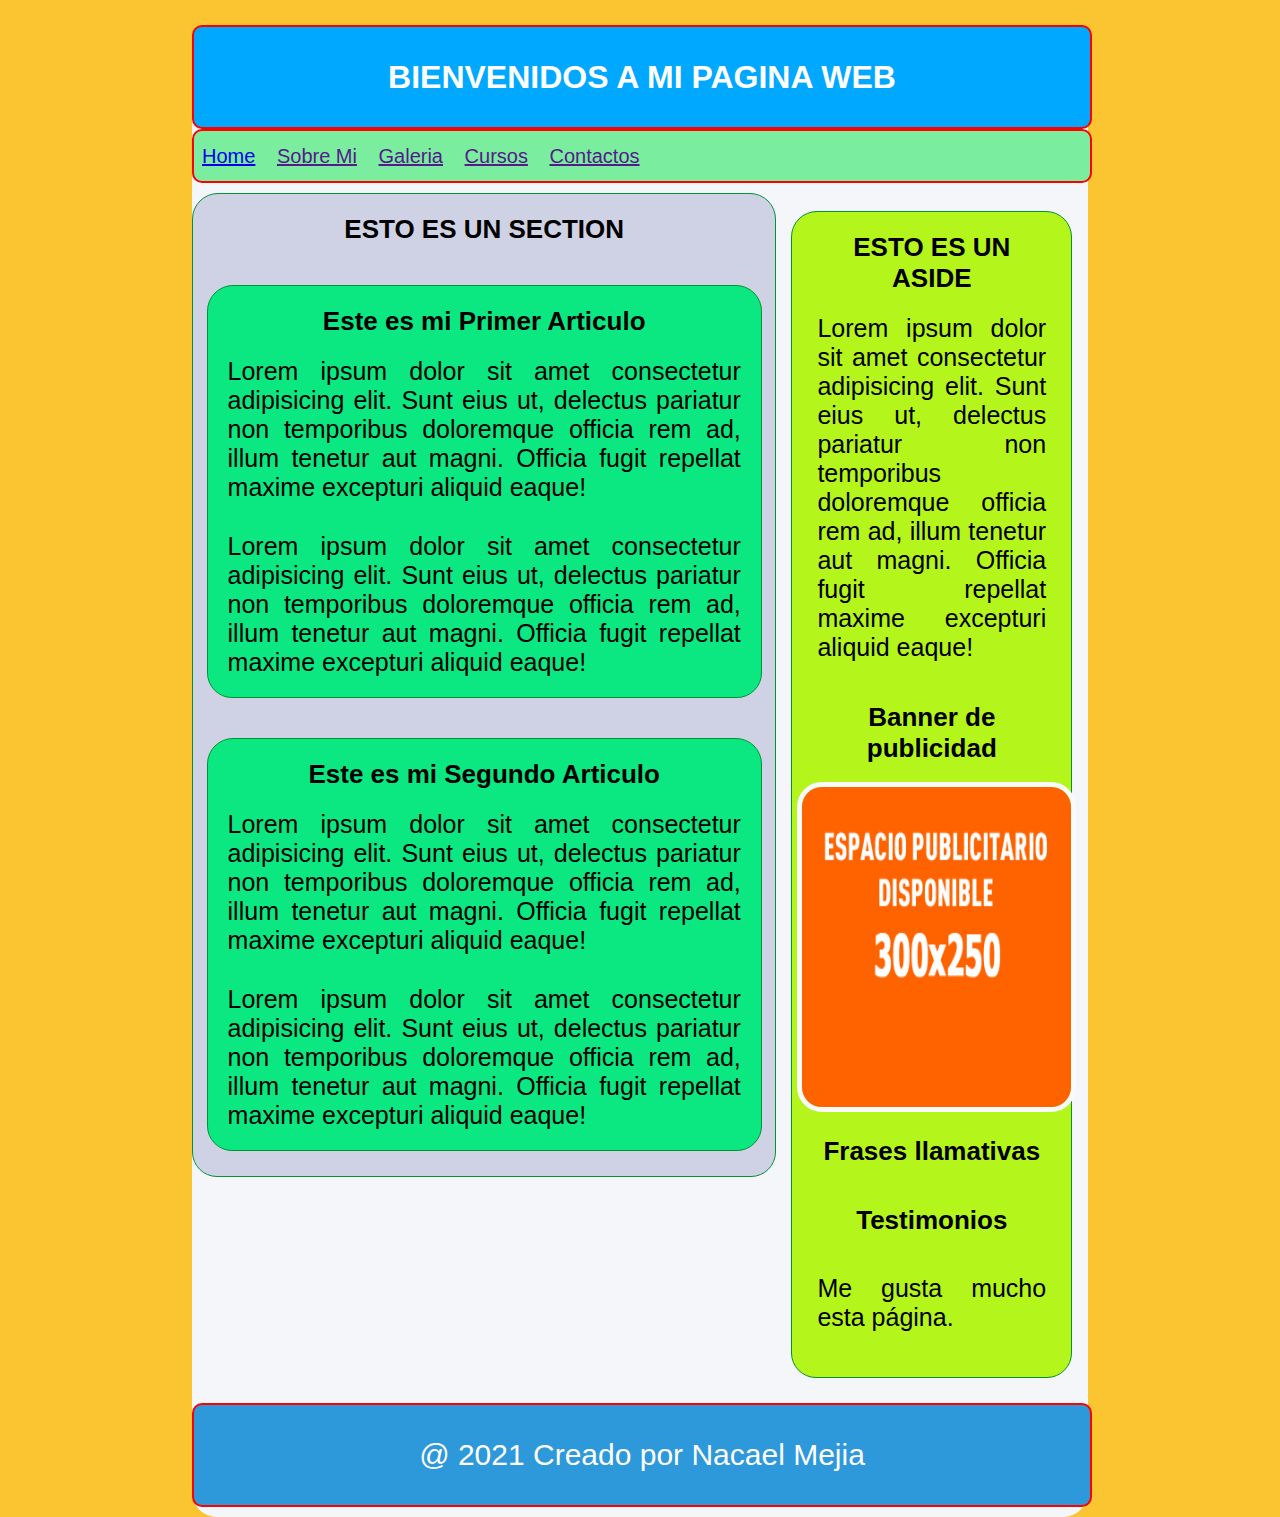
==== index.html @ 2e2ccfef "Mi pagina web" ====
<!DOCTYPE html>
<html lang="en">

<head>
    <link rel="shortcut icon" href="favicon.png" type=" image/x-icon ">
    <meta charset="UTF-8 ">
    <meta http-equiv="X-UA-Compatible " content="IE=edge ">
    <meta name="viewport " content="width=device-width, initial-scale=1.0 ">
    <title>MI WEB</title>
    <link rel="stylesheet" href="style.css">
    <link rel="stylesheet" href="https://cdnjs.cloudflare.com/ajax/libs/font-awesome/4.7.0/css/font-awesome.min.css">

</head>

<body>
    <div class="container">

        <header id="header">
            <h1>BIENVENIDOS A MI PAGINA WEB</h1>
        </header>

        <nav class="topnav">
            <ul>
                <li>
                    <a href="#home" class="active">Home</a>
                </li>
                <li>
                    <a href="">Sobre Mi</a>
                </li>
                <li>
                    <a href="">Galeria</a>
                </li>
                <li>
                    <a href="">Cursos</a>
                </li>
                <li>
                    <a href="">Contactos</a>
                </li>
            </ul>
        </nav>

        <div class="clearfix"> </div>

        <section>

            <h2>ESTO ES UN SECTION</h2>

            <article class="primero">
                <h2>Este es mi Primer Articulo</h2>

                <p class="parrafos">
                    Lorem ipsum dolor sit amet consectetur adipisicing elit. Sunt eius ut, delectus pariatur non temporibus doloremque officia rem ad, illum tenetur aut magni. Officia fugit repellat maxime excepturi aliquid eaque!
                </p>

                <p class="parrafos">
                    Lorem ipsum dolor sit amet consectetur adipisicing elit. Sunt eius ut, delectus pariatur non temporibus doloremque officia rem ad, illum tenetur aut magni. Officia fugit repellat maxime excepturi aliquid eaque!
                </p>


            </article>

            <article class="segundo">

                <h2>Este es mi Segundo Articulo</h2>

                <p class="parrafos">
                    Lorem ipsum dolor sit amet consectetur adipisicing elit. Sunt eius ut, delectus pariatur non temporibus doloremque officia rem ad, illum tenetur aut magni. Officia fugit repellat maxime excepturi aliquid eaque!
                </p>

                <p class="parrafos">
                    Lorem ipsum dolor sit amet consectetur adipisicing elit. Sunt eius ut, delectus pariatur non temporibus doloremque officia rem ad, illum tenetur aut magni. Officia fugit repellat maxime excepturi aliquid eaque!
                </p>


            </article>

        </section>


        <br>

        <aside>

            <h2>ESTO ES UN ASIDE</h2>

            <p>
                Lorem ipsum dolor sit amet consectetur adipisicing elit. Sunt eius ut, delectus pariatur non temporibus doloremque officia rem ad, illum tenetur aut magni. Officia fugit repellat maxime excepturi aliquid eaque!
            </p>

            <h3>Banner de publicidad</h3>
            <br>
            <a href="#">
                <img class="img" src="anuncio.gif" alt="Banner de Publicidad">
            </a>

            <h3>Frases llamativas</h3>
            <br>
            <h3>Testimonios</h3>
            <br>
            <p>Me gusta mucho esta página.</p>


        </aside>

        <div class="clearfix"> </div>

        <footer>
            <p>
                @ 2021 Creado por Nacael Mejia
            </p>
        </footer>


    </div>



</body>

</html>

</html>
---- style.css ----
* {
            margin: 0;
            padding: 0;
        }
        
        body {
            background-color: #fbc531;
            font-family: Arial, Helvetica, sans-serif;
            padding-top: 25px;
        }
        /* 
        .container {
            background-color: #f5f6fa;
            width: 90%;
            height: 90%;
            display: block;
            margin: 0px auto !important;
            padding:0px auto !important;
            border: 2px solid red;
            border-radius: 10px;
        }
 */


        .container {
            width: 70%;
            margin: 0px auto;
            height: 80%;
            border-radius: 25px;
            background-color: #f5f6fa;
            margin: 0px auto !important;
            padding:0px auto !important;
            padding-bottom: 10px;
        }

        header {
     
            margin: 0px auto !important;
            padding:0px auto !important;
            background-color: #00a8ff;
            width:100%;
            height: 100px;
            text-align: center;
            line-height: 100px;
            border-radius: 10px;
            color: white;
            border: 2px solid red;
           
        }

        nav {
            background-color: #7bed9f;
            width: 100%;
            height: 50px;
            color: white;
            font-size: 20px;
            line-height: 50px;
            border: 2px solid red;
            border-radius: 10px;
        }
        
        nav a:hover {
            background-color: white;
            height: 40px;
            color: black;
            line-height: 30px;
            border-radius: 10px;
        }
        nav li {
            list-style: none;
        }
        
        nav li a {
            list-style: none;
        }
        
        li {
            display: inline;
        }
        
        li a {
            display: inline;
            padding: 8px;
            margin-top: 10px;
            padding-top: 20px;
        } 
        
      /*   section {
            display: block;
            float: left;
            background-color: rgb(207, 210, 228);
            width: calc(70% - 10px);
            height: 600px;
            padding: 5px;
            margin: 5px;
            float: left;
           

        }
     
     
        article {
            display: block;
            margin: auto;
            background-color: #0be881;
            width: 98%;
            height: 46%;
            padding: 5px;
            margin: 5px;
            border: 2px solid red;
            border-radius: 10px;
            float: left;
            
        } 
        .clearfix{
            float: none;
            clear: both;
        }

        aside {
            display: inline;
            width: calc(30% - 10px);
            height: 100%;
            color: white;
            padding: 5px;
            margin: 5px;
            background-color: #b4f51c;
            border: 2px solid red;
            border-radius: 10px;
            float: left;
            
        } 
 */
         
    section {
        margin: 0 auto;
        margin-top: 10px;
        padding-bottom: 25px;
        width: 65%;
        height: 100%;
        background-color: rgb(207, 210, 228);
        border-radius: 25px;
        border-top-left-radius: 26px;
        border-top-right-radius: 26px;
        border: 1px solid #009432;
        float: left;
    }
    
    article {
        margin: auto;
        margin-top: 40px;
        width: 95%;
        height: 100%;
        background-color: #0be881;
        border-radius: 25px;
        border-top-left-radius: 26px;
        border-top-right-radius: 26px;
        border: 1px solid #009432;
    }
    
    .clearfix {
        clear: both;
    }
    /* Octava Regla para el Aside */
    
    aside {
        margin: 15px;
        padding-left: 5px;
        padding-right: 5px;
        padding-bottom: 25px;
        margin-top: 10px;
        width: 30%;
        height: 100%;
        background-color: #b4f51c;
        border-radius: 25px;
        border-top-left-radius: 26px;
        border-top-right-radius: 26px;
        border: 1px solid #009432;
        float: left;
    }
    
    img {
        max-width: 100%;
        height: 320px;
        border-radius: 25px;
        border: 5px solid #fafafa;
        margin: 0px auto !important;
        padding:0px auto !important;
    }
        .clearfix{
            float: none;
            clear: both;
        }

     footer {
            background-color: #2d98da;
            width: 100%;
            height: 100px;
            color: white; 
            font-size: 50px;
            text-align: center;
            line-height: 50px;
            border: 2px solid red;
            border-radius: 10px;
            margin-top: 10px;
           
    }
    footer p{
        color: white; 
        font-size: 30px;
        text-align: center;
        line-height: 50px;
      
}
  
        article p {
            color: black;
            font-size: 25px;
            text-align: justify;
            margin: 10px;
            padding: 10px;
        }

        aside p  {
            color: black;
            font-size: 25px;
            text-align: justify;
            margin: 10px;
            padding: 10px;
        }

 
        p {
            font-size: 18px;
            margin-top: 25px;
            text-align: justify;
            margin-left: 25px;
            margin-right: 25px;
        }
        
        h2 {
            font-size: 26px;
            text-align: center;
            margin-left: 25px;
            margin-right: 25px;
            padding-top: 20px;
        }
        h3 {
            font-size: 26px;
            text-align: center;
            margin-left: 25px;
            margin-right: 25px;
            padding-top: 20px;
        }

     
    @media only screen and (max-width: 414px) and (min-width: 896px) {
        .container {
            width: 98%;
            margin: 0px auto;
            height: 100%;
            border-radius: 25px;
            border: 1px solid #009432;
            padding-left: 5px;
            padding-right: 5px;
        }
        header {
            text-align: center;
            font-size: 20px;
       
           
        }
        section {
            margin: auto;
            margin-top: 10px;
            width: 98%;
            height: 100%;
            background-color: #00a8ff;
            margin-bottom: 25px;
        }
        .clearfix {
            clear: both;
        }
        /* Septima Regla para el Article */
        article {
            margin: auto;
            margin-top: 10px;
            width: 98%;
            height: 100%;
            background-color: #dcdde1;
        }
        .clearfix {
            clear: both;
        }
        /* Octava Regla para el Aside */
        aside {
            float: right;
            margin: auto;
            padding-left: 5px;
            padding-right: 5px;
            margin-bottom: 20px;
            width: 98%;
            height: 100%;
            background-color: #2ed573;
        }
    }
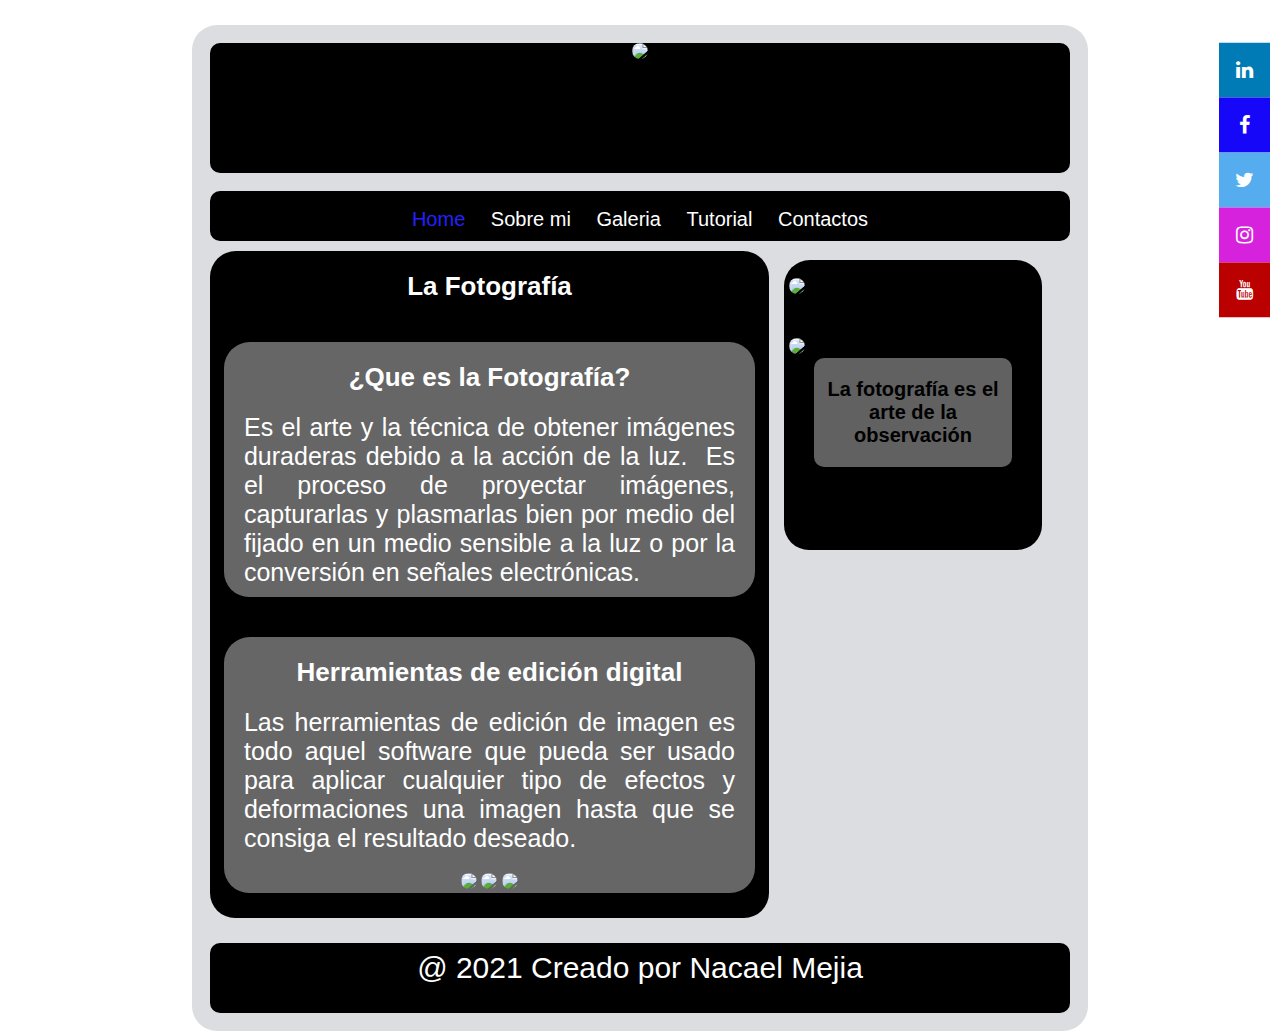
==== commit 45e9df0e: "Add files via upload" ====
--- a/index.html
+++ b/index.html
@@ -1,122 +1,145 @@
-<!DOCTYPE html>
-<html lang="en">
-
-<head>
-    <link rel="shortcut icon" href="favicon.png" type=" image/x-icon ">
-    <meta charset="UTF-8 ">
-    <meta http-equiv="X-UA-Compatible " content="IE=edge ">
-    <meta name="viewport " content="width=device-width, initial-scale=1.0 ">
-    <title>MI WEB</title>
-    <link rel="stylesheet" href="style.css">
-    <link rel="stylesheet" href="https://cdnjs.cloudflare.com/ajax/libs/font-awesome/4.7.0/css/font-awesome.min.css">
-
-</head>
-
-<body>
-    <div class="container">
-
-        <header id="header">
-            <h1>BIENVENIDOS A MI PAGINA WEB</h1>
-        </header>
-
-        <nav class="topnav">
-            <ul>
-                <li>
-                    <a href="#home" class="active">Home</a>
-                </li>
-                <li>
-                    <a href="">Sobre Mi</a>
-                </li>
-                <li>
-                    <a href="">Galeria</a>
-                </li>
-                <li>
-                    <a href="">Cursos</a>
-                </li>
-                <li>
-                    <a href="">Contactos</a>
-                </li>
-            </ul>
-        </nav>
-
-        <div class="clearfix"> </div>
-
-        <section>
-
-            <h2>ESTO ES UN SECTION</h2>
-
-            <article class="primero">
-                <h2>Este es mi Primer Articulo</h2>
-
-                <p class="parrafos">
-                    Lorem ipsum dolor sit amet consectetur adipisicing elit. Sunt eius ut, delectus pariatur non temporibus doloremque officia rem ad, illum tenetur aut magni. Officia fugit repellat maxime excepturi aliquid eaque!
-                </p>
-
-                <p class="parrafos">
-                    Lorem ipsum dolor sit amet consectetur adipisicing elit. Sunt eius ut, delectus pariatur non temporibus doloremque officia rem ad, illum tenetur aut magni. Officia fugit repellat maxime excepturi aliquid eaque!
-                </p>
-
-
-            </article>
-
-            <article class="segundo">
-
-                <h2>Este es mi Segundo Articulo</h2>
-
-                <p class="parrafos">
-                    Lorem ipsum dolor sit amet consectetur adipisicing elit. Sunt eius ut, delectus pariatur non temporibus doloremque officia rem ad, illum tenetur aut magni. Officia fugit repellat maxime excepturi aliquid eaque!
-                </p>
-
-                <p class="parrafos">
-                    Lorem ipsum dolor sit amet consectetur adipisicing elit. Sunt eius ut, delectus pariatur non temporibus doloremque officia rem ad, illum tenetur aut magni. Officia fugit repellat maxime excepturi aliquid eaque!
-                </p>
-
-
-            </article>
-
-        </section>
-
-
-        <br>
-
-        <aside>
-
-            <h2>ESTO ES UN ASIDE</h2>
-
-            <p>
-                Lorem ipsum dolor sit amet consectetur adipisicing elit. Sunt eius ut, delectus pariatur non temporibus doloremque officia rem ad, illum tenetur aut magni. Officia fugit repellat maxime excepturi aliquid eaque!
-            </p>
-
-            <h3>Banner de publicidad</h3>
-            <br>
-            <a href="#">
-                <img class="img" src="anuncio.gif" alt="Banner de Publicidad">
-            </a>
-
-            <h3>Frases llamativas</h3>
-            <br>
-            <h3>Testimonios</h3>
-            <br>
-            <p>Me gusta mucho esta página.</p>
-
-
-        </aside>
-
-        <div class="clearfix"> </div>
-
-        <footer>
-            <p>
-                @ 2021 Creado por Nacael Mejia
-            </p>
-        </footer>
-
-
-    </div>
-
-
-
-</body>
-
-</html>
-
+<!DOCTYPE html>
+<html lang="en">
+
+<head>
+
+    <link rel="shortcut icon" href="img/favicon.png" type=" image/x-icon ">
+    <meta charset="UTF-8 ">
+    <meta http-equiv="X-UA-Compatible " content="IE=edge ">
+    <meta name="viewport " content="width=device-width, initial-scale=1.0 ">
+    <title>Incio</title>
+    <link rel="stylesheet" href="style.css">
+    <link rel="stylesheet" href="https://cdnjs.cloudflare.com/ajax/libs/font-awesome/4.7.0/css/font-awesome.min.css">
+
+
+</head>
+
+
+<body background=img/fondo.png>
+
+    <div class="container">
+
+        <header id="header">
+            <img src="IMG/LOG.png" width="520px">
+
+        </header>
+        <br>
+        <nav class="topnav">
+            <ul>
+
+
+                <li>
+
+                    <a href="#home" class="active">Home</a>
+
+
+
+                </li>
+
+
+                <li>
+                    <a href="Sobremi.html">Sobre mi</a>
+                </li>
+
+                <li>
+                    <a href="Galeria.html">Galeria</a>
+                </li>
+
+                <li>
+                    <a href="Tutorial.html">Tutorial</a>
+                </li>
+
+                <li>
+                    <a href="contactos.html">Contactos</a>
+                </li>
+            </ul>
+        </nav>
+
+        <div class="clearfix"> </div>
+
+        <section>
+
+            <h2>La Fotografía</h2>
+
+            <article class="primero">
+
+                <h2>¿Que es la Fotografía?</h2>
+
+                <p class="parrafos">
+                    Es el arte y la técnica de obtener imágenes duraderas debido a la acción de la luz. ​ Es el proceso de proyectar imágenes, capturarlas y plasmarlas bien por medio del fijado en un medio sensible a la luz o por la conversión en señales electrónicas.
+                </p>
+
+
+
+
+            </article>
+
+            <article class="segundo">
+
+                <h2>Herramientas de edición digital</h2>
+                <p>
+                    Las herramientas de edición de imagen es todo aquel software que pueda ser usado para aplicar cualquier tipo de efectos y deformaciones una imagen hasta que se consiga el resultado deseado.</p>
+                <a href="https://es.wikipedia.org/wiki/Adobe_Lightroom">
+                    <img src="IMG/Lightroom.png"></a>
+                <a href="https://es.wikipedia.org/wiki/Adobe_InDesign"><img src="IMG/InDesign.jpg"></a>
+                <a href="https://es.wikipedia.org/wiki/Adobe_Photoshop"><img src="IMG/Photoshop.png"></a>
+
+            </article>
+
+
+
+        </section>
+
+
+        <br>
+
+        <aside>
+
+
+            <br>
+            <img src="IMG/camara.gif">
+
+            <p>
+
+            </p>
+
+            <img src="img/unnamed.gif">
+
+
+            <br>
+            <a href="" target="_blank">
+
+            </a>
+
+            <h3>La fotografía es el arte de la observación</h3>
+            <br>
+
+            <p class="frase"></p>
+
+            <div class="icon-bar">
+                <a href="#" class="linkedin"><i class="fa fa-linkedin"></i></a>
+                <a href="#" class="facebook"><i class="fa fa-facebook"></i></a>
+                <a href="#" class="twitter"><i class="fa fa-twitter"></i></a>
+                <a href="#" class="instagram"><i class="fa fa-instagram"></i></a>
+                <a href="#" class="youtube"><i class="fa fa-youtube"></i></a>
+            </div>
+        </aside>
+
+        <div class="clearfix"> </div>
+
+        <footer>
+            <p>
+                @ 2021 Creado por Nacael Mejia </a>
+            </p>
+        </footer>
+
+
+    </div>
+
+
+
+</body>
+
+</html>
+
 </html>--- a/style.css
+++ b/style.css
@@ -1,308 +1,847 @@
-        * {
-            margin: 0;
-            padding: 0;
-        }
-        
-        body {
-            background-color: #fbc531;
-            font-family: Arial, Helvetica, sans-serif;
-            padding-top: 25px;
-        }
-        /* 
-        .container {
-            background-color: #f5f6fa;
-            width: 90%;
-            height: 90%;
-            display: block;
-            margin: 0px auto !important;
-            padding:0px auto !important;
-            border: 2px solid red;
-            border-radius: 10px;
-        }
- */
-
-
-        .container {
-            width: 70%;
-            margin: 0px auto;
-            height: 80%;
-            border-radius: 25px;
-            background-color: #f5f6fa;
-            margin: 0px auto !important;
-            padding:0px auto !important;
-            padding-bottom: 10px;
-        }
-
-        header {
-     
-            margin: 0px auto !important;
-            padding:0px auto !important;
-            background-color: #00a8ff;
-            width:100%;
-            height: 100px;
-            text-align: center;
-            line-height: 100px;
-            border-radius: 10px;
-            color: white;
-            border: 2px solid red;
-           
-        }
-
-        nav {
-            background-color: #7bed9f;
-            width: 100%;
-            height: 50px;
-            color: white;
-            font-size: 20px;
-            line-height: 50px;
-            border: 2px solid red;
-            border-radius: 10px;
-        }
-        
-        nav a:hover {
-            background-color: white;
-            height: 40px;
-            color: black;
-            line-height: 30px;
-            border-radius: 10px;
-        }
-        nav li {
-            list-style: none;
-        }
-        
-        nav li a {
-            list-style: none;
-        }
-        
-        li {
-            display: inline;
-        }
-        
-        li a {
-            display: inline;
-            padding: 8px;
-            margin-top: 10px;
-            padding-top: 20px;
-        } 
-        
-      /*   section {
-            display: block;
-            float: left;
-            background-color: rgb(207, 210, 228);
-            width: calc(70% - 10px);
-            height: 600px;
-            padding: 5px;
-            margin: 5px;
-            float: left;
-           
-
-        }
-     
-     
-        article {
-            display: block;
-            margin: auto;
-            background-color: #0be881;
-            width: 98%;
-            height: 46%;
-            padding: 5px;
-            margin: 5px;
-            border: 2px solid red;
-            border-radius: 10px;
-            float: left;
-            
-        } 
-        .clearfix{
-            float: none;
-            clear: both;
-        }
-
-        aside {
-            display: inline;
-            width: calc(30% - 10px);
-            height: 100%;
-            color: white;
-            padding: 5px;
-            margin: 5px;
-            background-color: #b4f51c;
-            border: 2px solid red;
-            border-radius: 10px;
-            float: left;
-            
-        } 
- */
-         
-    section {
-        margin: 0 auto;
-        margin-top: 10px;
-        padding-bottom: 25px;
-        width: 65%;
-        height: 100%;
-        background-color: rgb(207, 210, 228);
-        border-radius: 25px;
-        border-top-left-radius: 26px;
-        border-top-right-radius: 26px;
-        border: 1px solid #009432;
-        float: left;
-    }
-    
-    article {
-        margin: auto;
-        margin-top: 40px;
-        width: 95%;
-        height: 100%;
-        background-color: #0be881;
-        border-radius: 25px;
-        border-top-left-radius: 26px;
-        border-top-right-radius: 26px;
-        border: 1px solid #009432;
-    }
-    
-    .clearfix {
-        clear: both;
-    }
-    /* Octava Regla para el Aside */
-    
-    aside {
-        margin: 15px;
-        padding-left: 5px;
-        padding-right: 5px;
-        padding-bottom: 25px;
-        margin-top: 10px;
-        width: 30%;
-        height: 100%;
-        background-color: #b4f51c;
-        border-radius: 25px;
-        border-top-left-radius: 26px;
-        border-top-right-radius: 26px;
-        border: 1px solid #009432;
-        float: left;
-    }
-    
-    img {
-        max-width: 100%;
-        height: 320px;
-        border-radius: 25px;
-        border: 5px solid #fafafa;
-        margin: 0px auto !important;
-        padding:0px auto !important;
-    }
-        .clearfix{
-            float: none;
-            clear: both;
-        }
-
-     footer {
-            background-color: #2d98da;
-            width: 100%;
-            height: 100px;
-            color: white; 
-            font-size: 50px;
-            text-align: center;
-            line-height: 50px;
-            border: 2px solid red;
-            border-radius: 10px;
-            margin-top: 10px;
-           
-    }
-    footer p{
-        color: white; 
-        font-size: 30px;
-        text-align: center;
-        line-height: 50px;
-      
-}
-  
-        article p {
-            color: black;
-            font-size: 25px;
-            text-align: justify;
-            margin: 10px;
-            padding: 10px;
-        }
-
-        aside p  {
-            color: black;
-            font-size: 25px;
-            text-align: justify;
-            margin: 10px;
-            padding: 10px;
-        }
-
- 
-        p {
-            font-size: 18px;
-            margin-top: 25px;
-            text-align: justify;
-            margin-left: 25px;
-            margin-right: 25px;
-        }
-        
-        h2 {
-            font-size: 26px;
-            text-align: center;
-            margin-left: 25px;
-            margin-right: 25px;
-            padding-top: 20px;
-        }
-        h3 {
-            font-size: 26px;
-            text-align: center;
-            margin-left: 25px;
-            margin-right: 25px;
-            padding-top: 20px;
-        }
-
-     
-    @media only screen and (max-width: 414px) and (min-width: 896px) {
-        .container {
-            width: 98%;
-            margin: 0px auto;
-            height: 100%;
-            border-radius: 25px;
-            border: 1px solid #009432;
-            padding-left: 5px;
-            padding-right: 5px;
-        }
-        header {
-            text-align: center;
-            font-size: 20px;
-       
-           
-        }
-        section {
-            margin: auto;
-            margin-top: 10px;
-            width: 98%;
-            height: 100%;
-            background-color: #00a8ff;
-            margin-bottom: 25px;
-        }
-        .clearfix {
-            clear: both;
-        }
-        /* Septima Regla para el Article */
-        article {
-            margin: auto;
-            margin-top: 10px;
-            width: 98%;
-            height: 100%;
-            background-color: #dcdde1;
-        }
-        .clearfix {
-            clear: both;
-        }
-        /* Octava Regla para el Aside */
-        aside {
-            float: right;
-            margin: auto;
-            padding-left: 5px;
-            padding-right: 5px;
-            margin-bottom: 20px;
-            width: 98%;
-            height: 100%;
-            background-color: #2ed573;
-        }
-    }
-    
-    +        * {
+            margin: 0;
+            padding: 0;
+        }
+        
+        body {
+            font-family: Arial, Helvetica, sans-serif;
+            padding-top: 25px;
+        }
+        
+        .container {
+            width: 70%;
+            margin: 0px auto;
+            height: 80%;
+            border-radius: 25px;
+            background-color: #c2a6a6;
+            margin: 0px auto !important;
+            padding: 0px auto !important;
+            padding-bottom: 5px;
+        }
+        
+        header {
+            margin: 0px auto !important;
+            padding: 0px auto !important;
+            background-color: #000000;
+            width: 100%;
+            height: 130px;
+            text-align: center;
+            border-radius: 10px;
+        }
+        
+        nav {
+            background-color: #000000;
+            width: 100%;
+            height: 50px;
+            color: white;
+            font-size: 20px;
+            line-height: 50px;
+            border-radius: 10px;
+            list-style: none;
+            text-align: center;
+            padding-top: 3px;
+        }
+        
+        nav a:hover {
+            background-color: rgb(0, 0, 0);
+            height: 10px;
+            color: rgb(185, 185, 185);
+            line-height: 30px;
+            border-radius: 10px;
+        }
+        
+        .active {
+            color: rgb(36, 32, 255);
+        }
+        
+        li a {
+            color: rgb(255, 255, 255);
+            list-style: none;
+            text-decoration: none;
+        }
+        
+        li {
+            display: inline;
+        }
+        
+        li a {
+            display: inline;
+            padding: 10px;
+        }
+        
+        .Seccion_sobremi {
+            margin: 0 auto;
+            margin-top: 10px;
+            padding-bottom: 25px;
+            width: 65%;
+            height: 100%;
+            background-color: rgb(0, 0, 0);
+            border-radius: 25px;
+            border-top-left-radius: 26px;
+            border-top-right-radius: 26px;
+            float: left;
+        }
+        
+        article {
+            margin: auto;
+            margin-top: 40px;
+            width: 95%;
+            height: 100%;
+            border-radius: 25px;
+            border-top-left-radius: 26px;
+            border-top-right-radius: 26px;
+            text-align: center;
+        }
+        
+        article img {
+            width: 30%;
+        }
+        
+        section {
+            margin: 0 auto;
+            margin-top: 10px;
+            padding-bottom: 25px;
+            width: 65%;
+            height: 100%;
+            background-color: rgb(0, 0, 0);
+            border-radius: 25px;
+            border-top-left-radius: 26px;
+            border-top-right-radius: 26px;
+            float: left;
+        }
+        
+        section h2 {
+            color: rgb(255, 255, 255);
+        }
+        
+        section p {
+            color: rgb(255, 255, 255);
+        }
+        
+        article {
+            margin: auto;
+            margin-top: 40px;
+            width: 95%;
+            height: 100%;
+            background-color: #000000;
+            border-radius: 25px;
+            border-top-left-radius: 26px;
+            border-top-right-radius: 26px;
+        }
+        
+        .clearfix {
+            clear: both;
+        }
+        /* Octava Regla para el Aside */
+        
+        aside {
+            margin: 15px;
+            padding-left: 5px;
+            padding-right: 5px;
+            padding-bottom: 25px;
+            margin-top: 1px;
+            width: 30%;
+            height: 100%;
+            background-color: #000000;
+            border-radius: 25px;
+            border-top-left-radius: 26px;
+            border-top-right-radius: 26px;
+            float: left;
+        }
+        
+        aside img {
+            width: 98%;
+            height: auto;
+        }
+        
+        img {
+            height: auto;
+            border-radius: 25px;
+            margin: 0px auto !important;
+            padding: 0px auto !important;
+        }
+        
+        .clearfix {
+            float: none;
+            clear: both;
+        }
+        
+        footer {
+            background-color: #000000;
+            width: 100%;
+            height: 70px;
+            color: white;
+            font-size: 50px;
+            text-align: center;
+            line-height: 5px;
+            border-radius: 10px;
+            margin-top: 10px;
+        }
+        
+        footer p {
+            color: white;
+            font-size: 30px;
+            text-align: center;
+            line-height: 50px;
+        }
+        
+        article p {
+            color: rgb(255, 255, 255);
+            font-size: 25px;
+            text-align: justify;
+            margin: 10px;
+            padding: 10px;
+        }
+        
+        aside p {
+            color: rgb(255, 255, 255);
+            font-size: 25px;
+            text-align: justify;
+            margin: 10px;
+            padding: 10px;
+        }
+        
+        .Seccion_sobremi table {
+            margin-top: 10px;
+            margin: 50px;
+        }
+        
+        .Seccion_sobremi p {
+            margin-top: 0;
+        }
+        
+        .social i {
+            text-align: center;
+            width: 111px;
+        }
+        
+        .video {
+            text-align: center;
+        }
+        
+        aside h2 {
+            color: rgb(0, 0, 0);
+        }
+        
+        aside h3 {
+            color: rgb(0, 0, 0);
+        }
+        
+        p {
+            font-size: 18px;
+            margin-top: 25px;
+            text-align: justify;
+            margin-left: 25px;
+            margin-right: 25px;
+            color: beige;
+        }
+        
+        .nombre {
+            font-size: 48px;
+            margin-top: 25px;
+            text-align: center;
+            margin-left: 25px;
+            margin-right: 25px;
+        }
+        
+        h2 {
+            font-size: 26px;
+            text-align: center;
+            margin-left: 25px;
+            margin-right: 25px;
+            padding-top: 20px;
+        }
+        
+        h3 {
+            font-size: 20px;
+            text-align: center;
+            margin-left: 25px;
+            margin-right: 25px;
+            padding-top: 20px;
+            padding-bottom: 20px;
+            background-color: #616161;
+            border-radius: 10px;
+        }
+        
+        .frase {
+            text-shadow: 2px 2px 5px green;
+            font-size: 25px;
+            text-align: center;
+        }
+        /*         .icon-bar{
+            width: 90%;
+            height: auto;
+            font-size: 50px;
+            margin: auto;
+            display: inline;
+            text-align: justify;
+        }
+      */
+        /* Fixed/sticky icon bar (vertically aligned 50% from the top of the screen) */
+        
+        .icon-bar {
+            position: fixed;
+            top: 20%;
+            margin-left: 430px;
+            -webkit-transform: translateY(-50%);
+            -ms-transform: translateY(-50%);
+            transform: translateY(-50%);
+        }
+        /* Style the icon bar links */
+        
+        .icon-bar a {
+            display: block;
+            text-align: center;
+            padding: 16px;
+            transition: all 0.3s ease;
+            color: white;
+            font-size: 20px;
+        }
+        /* Style the social media icons with color, if you want */
+        
+        .icon-bar a:hover {
+            background-color: #000;
+        }
+        
+        .facebook {
+            background: #1707f8;
+            color: white;
+        }
+        
+        .twitter {
+            background: #55ACEE;
+            color: white;
+        }
+        
+        .instagram {
+            background: #d722dd;
+            color: white;
+        }
+        
+        .linkedin {
+            background: #007bb5;
+            color: white;
+        }
+        
+        .youtube {
+            background: #bb0000;
+            color: white;
+        }
+        
+        .Seccion_sobremi {
+            margin: 0 auto;
+            margin-top: 10px;
+            padding-bottom: 25px;
+            width: 99%;
+            height: 100%;
+            background-color: rgb(0, 0, 0);
+            border-radius: 25px;
+            border-top-left-radius: 26px;
+            border-top-right-radius: 26px;
+            float: left;
+        }
+        
+        article {
+            margin: auto;
+            margin-top: 40px;
+            width: 95%;
+            height: 100%;
+            background-color: #666666;
+            border-radius: 25px;
+            border-top-left-radius: 26px;
+            border-top-right-radius: 26px;
+        }
+        
+        .foto {
+            display: block;
+            margin: auto;
+            width: 250px;
+            height: 200px;
+            border-radius: 120%;
+            border-image-slice: 5;
+            margin-right: 3px;
+            border: 1px dashed blue;
+        }
+        
+        .Habilidades {
+            background-color: #fbc531;
+            font-size: 25px;
+            font-family: Arial, Helvetica, sans-serif;
+            font-weight: 700;
+            text-align: center;
+            color: #192a56;
+            border-radius: 100%;
+            border-image-slice: 5;
+        }
+        
+        .certificados {
+            font-size: 23px;
+            font-family: Arial, Helvetica, sans-serif;
+            font-weight: 700;
+            text-align: center;
+            color: #192a56;
+            border-image-slice: 5;
+        }
+        /* SECCION DE PORTAFOLIO */
+        /* Center website */
+        
+        .main {
+            width: 100%;
+            margin: auto;
+        }
+        
+        * {
+            box-sizing: border-box;
+        }
+        
+        body {
+            margin: 0;
+            font-family: Arial;
+        }
+        
+        .header {
+            text-align: center;
+            padding: 32px;
+        }
+        
+        .row {
+            display: -ms-flexbox;
+            /* IE10 */
+            display: flex;
+            -ms-flex-wrap: wrap;
+            /* IE10 */
+            flex-wrap: wrap;
+            padding: 0 4px;
+        }
+        /* Create four equal columns that sits next to each other */
+        
+        .column {
+            -ms-flex: 25%;
+            /* IE10 */
+            flex: 25%;
+            max-width: 25%;
+            padding: 0 4px;
+        }
+        
+        .column img {
+            margin-top: 8px;
+            vertical-align: middle;
+            width: 100%;
+        }
+        /* Responsive layout - makes a two column-layout instead of four columns */
+        
+        @media screen and (max-width: 800px) {
+            .column {
+                -ms-flex: 50%;
+                flex: 50%;
+                max-width: 50%;
+            }
+        }
+        /* Responsive layout - makes the two columns stack on top of each other instead of next to each other */
+        
+        @media screen and (max-width: 600px) {
+            .column {
+                -ms-flex: 100%;
+                flex: 100%;
+                max-width: 100%;
+            }
+        }
+        /* FIN DE SECCION DE PORTAFOLIO */
+        /*TABLA DE CURSOS*/
+        
+        .CURSOS {
+            font-family: Arial, Helvetica, sans-serif;
+            border-collapse: collapse;
+            width: 95%;
+            margin: 0 auto !important;
+        }
+        
+        .CURSOS td,
+        th {
+            border: 1px solid red;
+            padding: 8px;
+        }
+        
+        .CURSOS td:hover {
+            background-color: yellow;
+        }
+        
+        .CURSOS {
+            text-align: center;
+            background-color: honeydew;
+            color: blue;
+        }
+        /*FIN TABLA DE CURSOS*/
+        /*ESTILO PARA EL FORMULARIO */
+        /*Estilo para el Fomulario de Conatacto*/
+        
+        .container {
+            background-color: #dcdde1;
+            padding: 18px;
+        }
+        
+        input[type=text],
+        select,
+        textarea {
+            width: 100%;
+            padding: 18px;
+            border: 1px solid white;
+            border-radius: 4px;
+            resize: vertical;
+        }
+        
+        label {
+            font-size: 20px;
+            padding: 20px;
+            display: inline-block;
+        }
+        
+        input[type=submit] {
+            width: 100%;
+            font-size: 20px;
+            background-color: #4CAF50;
+            color: white;
+            padding: 12px 20px;
+            border: none;
+            border-radius: 4px;
+            cursor: pointer;
+            float: right;
+            border-radius: 25px;
+            border: 5px solid #fafafa;
+            margin: 0px auto !important;
+            padding: 0px auto !important;
+        }
+        
+        input[type=submit]:hover {
+            background-color: #45a049;
+        }
+        
+        .container_Form {
+            border-radius: 5px;
+            background-color: #fffdfd;
+            padding: 20px;
+        }
+        
+        .col-25 {
+            float: left;
+            width: 25%;
+            margin-top: 6px;
+        }
+        
+        .col-75 {
+            float: left;
+            width: 75%;
+            margin-top: 6px;
+        }
+        /*FIN ESTILO PARA EL FORMULARIO */
+        /* ESTILO RESPONSIVE */
+        
+        @media only screen and (max-width: 896px) and (min-width: 320px) {
+            .container {
+                width: 100%;
+                margin: 0px auto;
+                height: 80%;
+                border-radius: 25px;
+                background-color: #c2a6a6;
+                margin: 0px auto !important;
+                padding: 0px auto !important;
+                padding-bottom: 5px;
+            }
+            header {
+                margin: 0px auto !important;
+                padding: 0px auto !important;
+                background-color: #00a8ff;
+                width: 95%;
+                height: 60px;
+                margin-top: 20px;
+                text-align: center;
+                line-height: 60px;
+                border-radius: 10px;
+                color: white;
+                border: 2px solid red;
+            }
+            h1 {
+                font-size: 14px;
+                font-family: Arial, Helvetica, sans-serif;
+                font-weight: 700;
+            }
+            nav {
+                background-color: #fbc531;
+                width: 100%;
+                height: 50px;
+                color: white;
+                font-size: 12px;
+                line-height: 50px;
+                border: 2px solid red;
+                border-radius: 10px;
+                list-style: none;
+                margin: 0px auto !important;
+                padding: 0px auto !important;
+            }
+            nav a:hover {
+                background-color: white;
+                height: 40px;
+                color: black;
+                line-height: 30px;
+                border-radius: 10px;
+            }
+            li a {
+                list-style: none;
+            }
+            li {
+                display: inline;
+            }
+            li a {
+                display: inline;
+                padding: 4px;
+                margin-top: 10px;
+                padding-top: 20px;
+                margin: 0px auto !important;
+                padding: 0px auto !important;
+            }
+            .Seccion_sobremi {
+                margin: 0 auto;
+                margin-top: 10px;
+                padding-bottom: 25px;
+                width: 95%;
+                height: 100%;
+                background-color: rgb(207, 210, 228);
+                border-radius: 25px;
+                border-top-left-radius: 26px;
+                border-top-right-radius: 26px;
+                border: 1px solid #009432;
+                float: left;
+            }
+            .foto {
+                width: 55%;
+                height: 50%;
+            }
+            .frase {
+                text-shadow: 2px 2px 5px red;
+            }
+            article {
+                margin: auto;
+                margin-top: 40px;
+                width: 99%;
+                height: 100%;
+                background-color: #0be881;
+                border-radius: 25px;
+                border-top-left-radius: 26px;
+                border-top-right-radius: 26px;
+                border: 1px solid #009432;
+            }
+            section {
+                margin: 0 auto;
+                margin-top: 10px;
+                padding-bottom: 25px;
+                width: 95%;
+                height: 100%;
+                background-color: rgb(207, 210, 228);
+                border-radius: 25px;
+                border-top-left-radius: 26px;
+                border-top-right-radius: 26px;
+                border: 1px solid #009432;
+                float: left;
+            }
+            article {
+                margin: auto;
+                margin-top: 40px;
+                width: 95%;
+                height: 100%;
+                background-color: #f8f8f8;
+                border-radius: 25px;
+                border-top-left-radius: 26px;
+                border-top-right-radius: 26px;
+                border: 1px solid #009432;
+            }
+            .clearfix {
+                clear: both;
+            }
+            /* Octava Regla para el Aside */
+            aside {
+                margin: 15px;
+                padding-left: 5px;
+                padding-right: 5px;
+                padding-bottom: 25px;
+                margin-top: 10px;
+                width: 100%;
+                height: 100%;
+                background-color: #ffffff;
+                border-radius: 25px;
+                border-top-left-radius: 26px;
+                border-top-right-radius: 26px;
+                border: 1px solid #009432;
+                float: left;
+            }
+            img {
+                width: 97%;
+                height: auto;
+                border-radius: 25px;
+                border: 5px solid #fafafa;
+                margin: 0px auto !important;
+                padding: 0px auto !important;
+            }
+            .clearfix {
+                float: none;
+                clear: both;
+            }
+            footer {
+                background-color: #34ace0;
+                width: 100%;
+                height: 100px;
+                color: white;
+                font-size: 16px;
+                text-align: center;
+                line-height: 50px;
+                border: 2px solid red;
+                border-radius: 10px;
+                margin-top: 10px;
+            }
+            footer p {
+                color: white;
+                font-size: 12px;
+                text-align: center;
+                line-height: 50px;
+            }
+            article p {
+                color: black;
+                font-size: 18px;
+                text-align: justify;
+                margin: 10px;
+                padding: 10px;
+            }
+            aside p {
+                color: black;
+                font-size: 18px;
+                text-align: justify;
+                margin: 10px;
+                padding: 10px;
+            }
+            p {
+                font-size: 16px;
+                margin-top: 25px;
+                text-align: justify;
+                margin-left: 25px;
+                margin-right: 25px;
+            }
+            h2 {
+                font-size: 20px;
+                text-align: center;
+                margin-left: 25px;
+                margin-right: 25px;
+                padding-top: 20px;
+            }
+            h3 {
+                font-size: 16px;
+                text-align: center;
+                margin-left: 25px;
+                margin-right: 25px;
+                padding-top: 20px;
+                padding-bottom: 20px;
+                background-color: orange;
+                border: 2px solid red;
+                border-radius: 10px;
+            }
+            .clearfix {
+                clear: both;
+            }
+            .Habilidades {
+                background-color: #f8f8f8;
+                font-size: 16px;
+                font-family: Arial, Helvetica, sans-serif;
+                font-weight: 700;
+                text-align: center;
+                color: #192a56;
+            }
+            .certificados {
+                font-size: 16px;
+                font-family: Arial, Helvetica, sans-serif;
+                font-weight: 700;
+                text-align: justify;
+                color: #192a56;
+                border-image-slice: 5;
+            }
+            .nombre {
+                font-size: 28px;
+                margin-top: 28px;
+                text-align: center;
+                margin-left: 25px;
+                margin-right: 25px;
+            }
+            /*TABLA DE CURSOS*/
+            .CURSOS {
+                font-family: Arial, Helvetica, sans-serif;
+                border-collapse: collapse;
+                width: 95%;
+                margin: 0 auto !important;
+            }
+            .CURSOS td,
+            th {
+                border: 1px solid red;
+                padding: 8px;
+            }
+            .CURSOS td:hover {
+                background-color: yellow;
+            }
+            .CURSOS th:hover {
+                background-color: green;
+            }
+            .CURSOS {
+                text-align: center;
+                background-color: honeydew;
+                color: blue;
+            }
+            /*FIN TABLA DE CURSOS*/
+            /*ESTILO PARA EL FORMULARIO */
+            /*Estilo para el Fomulario de Conatacto*/
+            .container {
+                background-color: #f5f6fa;
+            }
+            input[type=text],
+            select,
+            textarea {
+                width: 100%;
+                padding: 12px;
+                border: 1px solid white;
+                border-radius: 4px;
+                resize: vertical;
+            }
+            label {
+                padding: 12px 12px 12px 0;
+                display: inline-block;
+                font-size: 12px;
+            }
+            input[type=submit] {
+                background-color: #4CAF50;
+                width: 50%;
+                color: white;
+                padding: 12px 20px;
+                border: none;
+                border-radius: 4px;
+                cursor: pointer;
+                float: right;
+                border-radius: 25px;
+                border: 5px solid #fafafa;
+                margin: 0px auto !important;
+                padding: 0px auto !important;
+            }
+            input[type=submit]:hover {
+                background-color: #45a049;
+            }
+            .container_Form {
+                border-radius: 5px;
+                background-color: #fffdfd;
+                padding: 20px;
+            }
+            .col-25 {
+                float: left;
+                width: 25%;
+                margin-top: 6px;
+            }
+            .col-75 {
+                float: left;
+                width: 75%;
+                margin-top: 6px;
+            }
+        }
+        /* FIN ESTILOS RESPONSIVE*/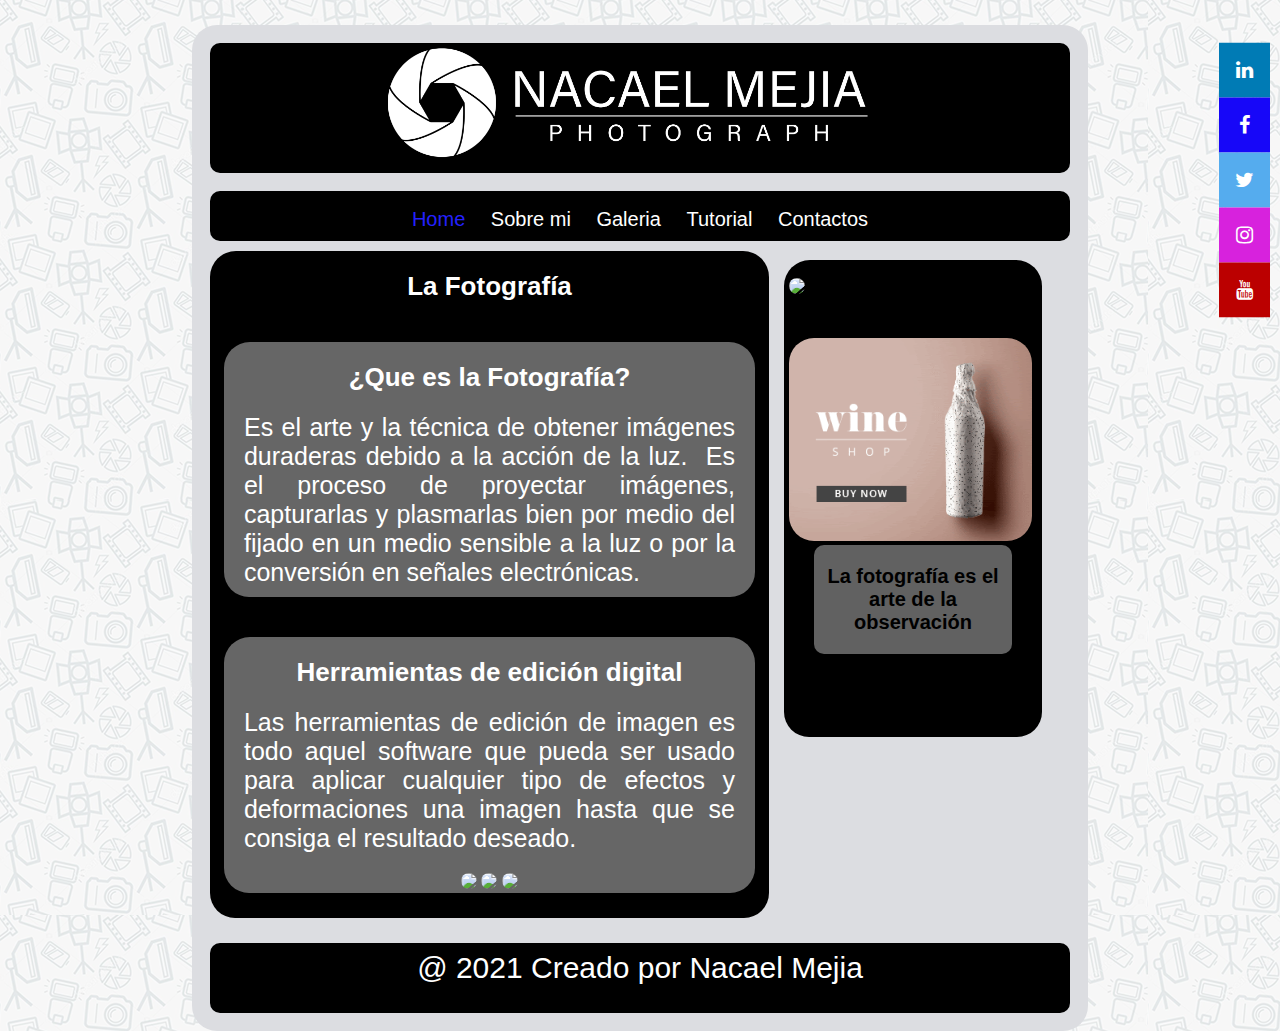
==== commit de30331c: "Add files via upload" ====
--- a/index.html
+++ b/index.html
@@ -20,7 +20,7 @@
     <div class="container">
 
         <header id="header">
-            <img src="IMG/LOG.png" width="520px">
+            <img src="LOG.png" width="520px">
 
         </header>
         <br>
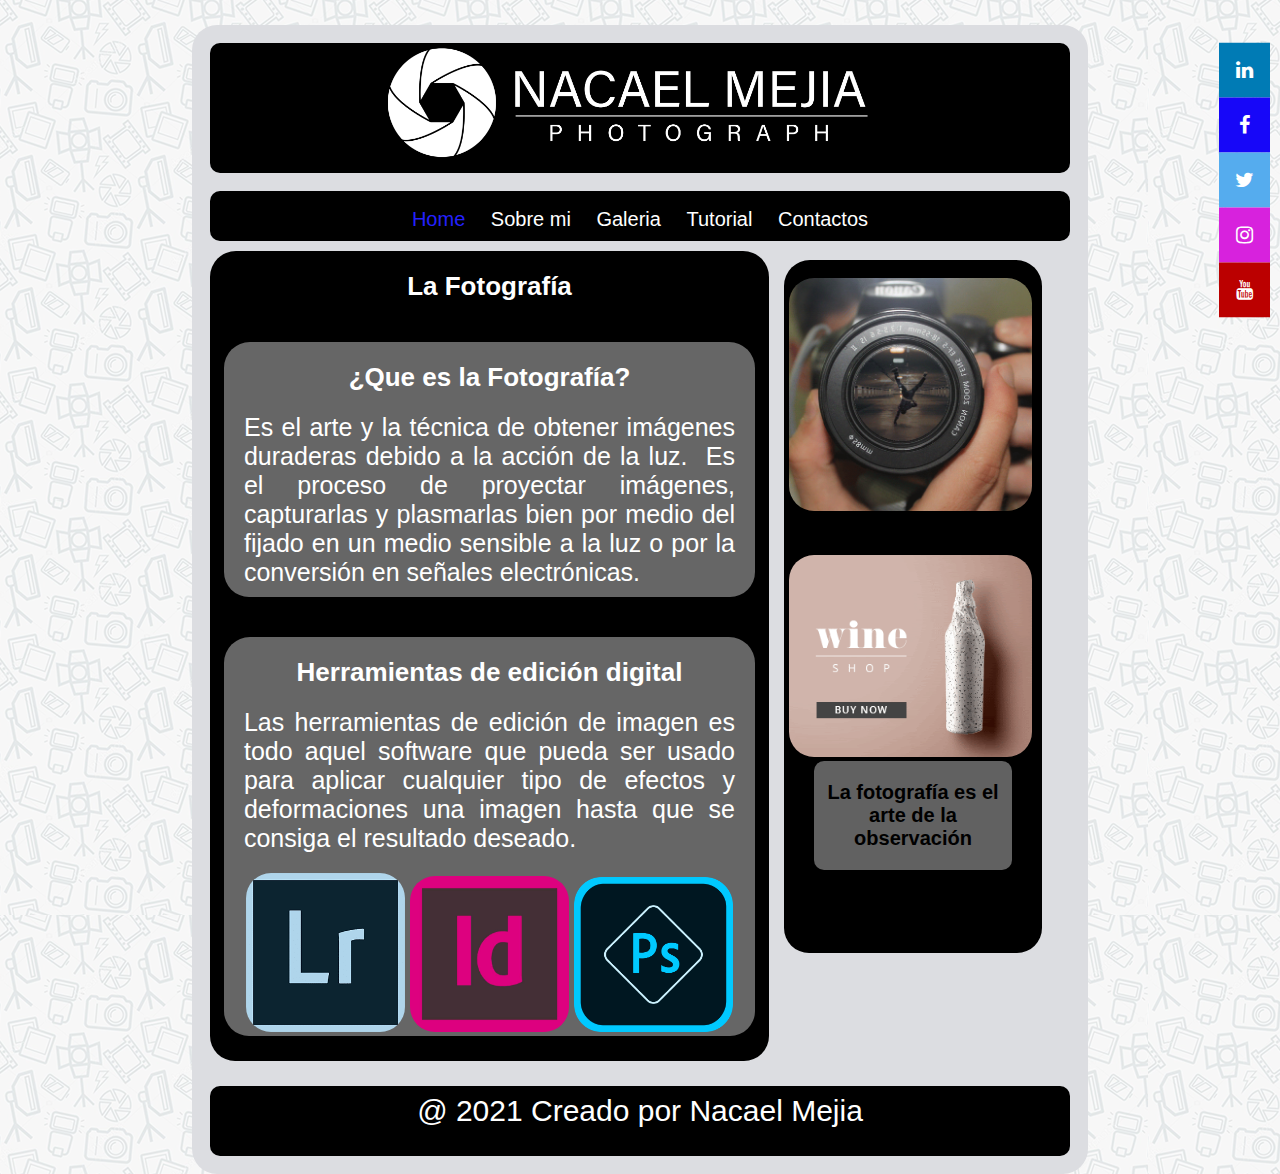
==== commit 09868b61: "Add files via upload" ====
--- a/index.html
+++ b/index.html
@@ -80,9 +80,9 @@
                 <p>
                     Las herramientas de edición de imagen es todo aquel software que pueda ser usado para aplicar cualquier tipo de efectos y deformaciones una imagen hasta que se consiga el resultado deseado.</p>
                 <a href="https://es.wikipedia.org/wiki/Adobe_Lightroom">
-                    <img src="IMG/Lightroom.png"></a>
-                <a href="https://es.wikipedia.org/wiki/Adobe_InDesign"><img src="IMG/InDesign.jpg"></a>
-                <a href="https://es.wikipedia.org/wiki/Adobe_Photoshop"><img src="IMG/Photoshop.png"></a>
+                    <img src="Lightroom.png"></a>
+                <a href="https://es.wikipedia.org/wiki/Adobe_InDesign"><img src="InDesign.jpg"></a>
+                <a href="https://es.wikipedia.org/wiki/Adobe_Photoshop"><img src="Photoshop.png"></a>
 
             </article>
 
@@ -97,7 +97,7 @@
 
 
             <br>
-            <img src="IMG/camara.gif">
+            <img src="camara.gif">
 
             <p>
 
